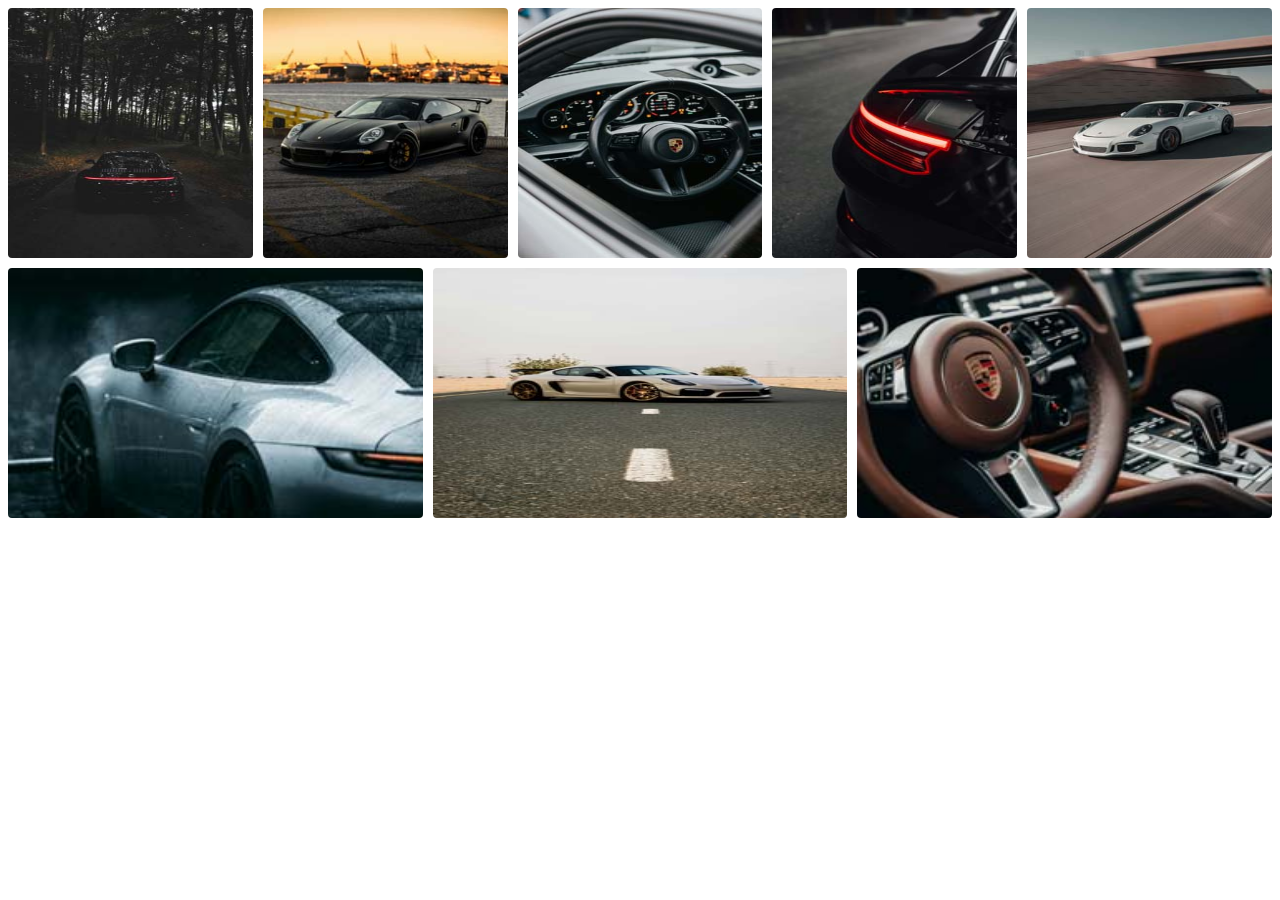
==== index.html @ c274a828 "add galeria" ====
<!DOCTYPE html>
<html lang="pt-br">
<head>
    <meta charset="UTF-8">
    <meta name="viewport" content="width=device-width, initial-scale=1.0">
    <link rel="stylesheet" href="css/style.css">
    <title>Document</title>
</head>
<body>
    <div id="container">
        <div id="galeria">
                <img src="img/THUMB/porsche1.jpg" alt="" class="img-galeria">
                <img src="img/THUMB/porsche2.jpg" alt="" class="img-galeria">
                <img src="img/THUMB/porsche3.jpg" alt="" class="img-galeria">
                <img src="img/THUMB/porsche4.jpg" alt="" class="img-galeria">
                <img src="img/THUMB/porsche5.jpg" alt="" class="img-galeria">
                <img src="img/THUMB/porsche6.jpg" alt="" class="img-galeria">
                <img src="img/THUMB/porsche7.jpg" alt="" class="img-galeria">
                <img src="img/THUMB/porsche8.jpg" alt="" class="img-galeria">
                
                


            </div>





    </div>
    <script src="js/script.js"></script>
</body>
</html>
---- css/style.css ----
*{
    box-sizing: border-box;
    font-family: 'Segoe UI', Tahoma, Geneva, Verdana, sans-serif;
}

#container {

}

#galeria{
    display: flex;
    flex-wrap: wrap;
    gap: 10px;
}

#galeria img {
    flex: 1;
    height: 250px;
    border-radius: 4px;
}
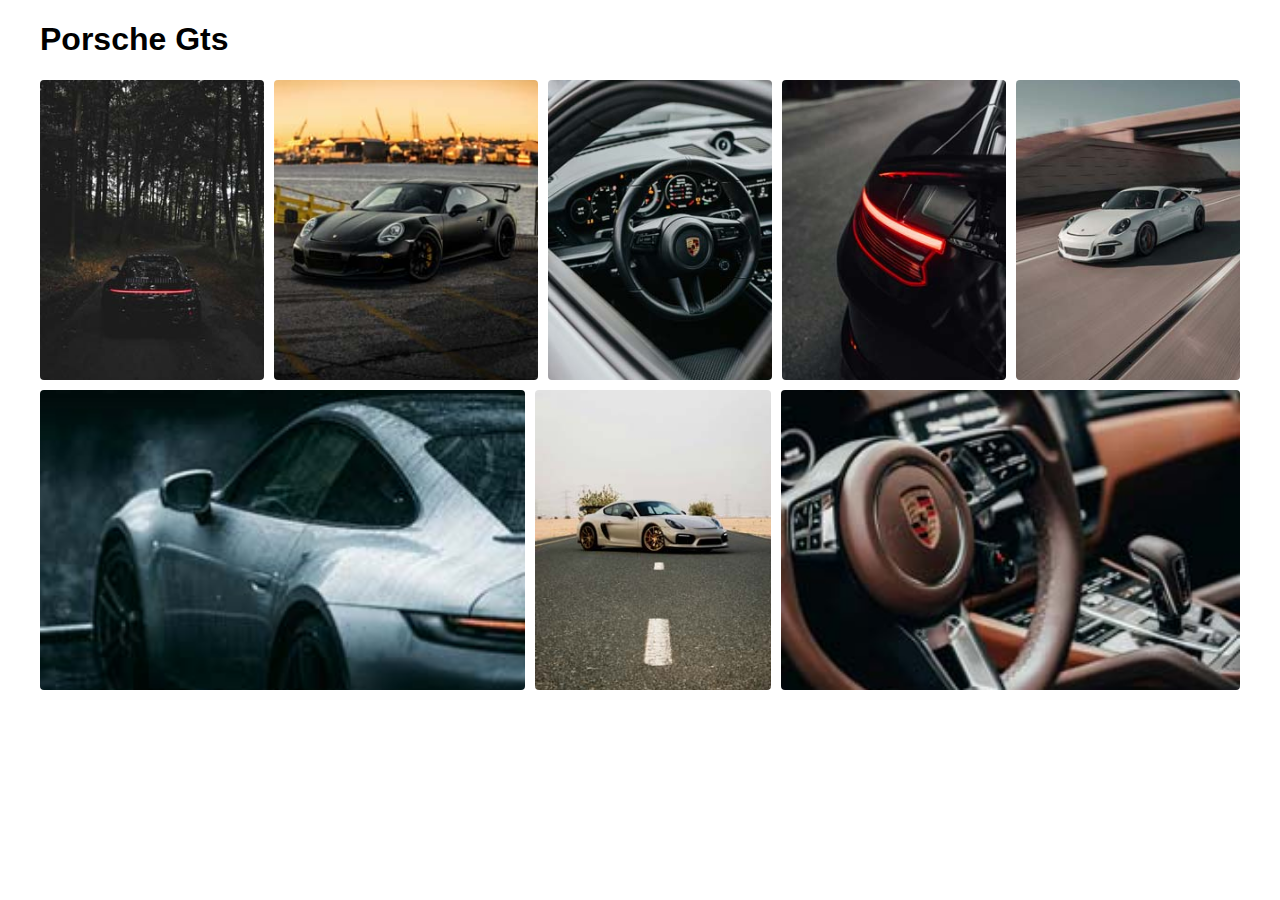
==== commit bd03cbcb: "galeria fancy box finalizado" ====
--- a/index.html
+++ b/index.html
@@ -3,24 +3,54 @@
 <head>
     <meta charset="UTF-8">
     <meta name="viewport" content="width=device-width, initial-scale=1.0">
+    <title>Document</title>
     <link rel="stylesheet" href="css/style.css">
-    <title>Document</title>
+    
+    
+
+
+
+
+
+
+
+
+    <link rel="stylesheet" href="https://cdn.jsdelivr.net/npm/@fancyapps/ui@5.0/dist/fancybox/fancybox.css"/>
 </head>
 <body>
     <div id="container">
+        <h1>Porsche Gts</h1>
         <div id="galeria">
-                <img src="img/THUMB/porsche1.jpg" alt="" class="img-galeria">
-                <img src="img/THUMB/porsche2.jpg" alt="" class="img-galeria">
-                <img src="img/THUMB/porsche3.jpg" alt="" class="img-galeria">
-                <img src="img/THUMB/porsche4.jpg" alt="" class="img-galeria">
-                <img src="img/THUMB/porsche5.jpg" alt="" class="img-galeria">
-                <img src="img/THUMB/porsche6.jpg" alt="" class="img-galeria">
-                <img src="img/THUMB/porsche7.jpg" alt="" class="img-galeria">
-                <img src="img/THUMB/porsche8.jpg" alt="" class="img-galeria">
-                
-                
+            <a href="img/porsche1.jpg" data-fancybox="gallery" data-caption="Caption #1">
+                    <img class="img-galeria" src="img/THUMB/porsche1.jpg" />
+              </a>
+              
+              <a href="img/porsche2.jpg" data-fancybox="gallery" data-caption="Caption #1">
+                <img class="img-galeria" src="img/THUMB/porsche2.jpg" />
+          </a>
 
+          <a href="img/porsche3.jpg" data-fancybox="gallery" data-caption="Caption #1">
+            <img class="img-galeria" src="img/THUMB/porsche3.jpg" />
+      </a>
 
+      <a href="img/porsche4.jpg" data-fancybox="gallery" data-caption="Caption #1">
+        <img class="img-galeria" src="img/THUMB/porsche4.jpg" />
+  </a>
+  <a href="img/porsche5.jpg" data-fancybox="gallery" data-caption="Caption #1">
+    <img class="img-galeria" src="img/THUMB/porsche5.jpg" />
+</a>
+
+<a href="img/porsche6.jpg" data-fancybox="gallery" data-caption="Caption #1">
+    <img class="img-galeria" src="img/THUMB/porsche6.jpg" />
+</a>
+
+<a href="img/porsche7.jpg" data-fancybox="gallery" data-caption="Caption #1">
+    <img class="img-galeria" src="img/THUMB/porsche7.jpg" />
+</a>
+
+<a href="img/porsche8.jpg" data-fancybox="gallery" data-caption="Caption #1">
+    <img class="img-galeria" src="img/THUMB/porsche8.jpg" />
+</a>
             </div>
 
 
@@ -28,6 +58,9 @@
 
 
     </div>
+
+    <script src="https://cdn.jsdelivr.net/npm/@fancyapps/ui@5.0/dist/fancybox/fancybox.umd.js"></script>
+
     <script src="js/script.js"></script>
 </body>
 </html>--- a/css/style.css
+++ b/css/style.css
@@ -4,7 +4,8 @@
 }
 
 #container {
-
+    width: 1200px;
+    margin: 0 auto;
 }
 
 #galeria{
@@ -13,8 +14,15 @@
     gap: 10px;
 }
 
-#galeria img {
-    flex: 1;
-    height: 250px;
+#galeria a {
+    flex: auto;
+    height: 300px;
+}
+
+#galeria a img {
+    object-fit: cover;
+    width: 100%;
+    height: 100%;
+    vertical-align: middle;
     border-radius: 4px;
 }